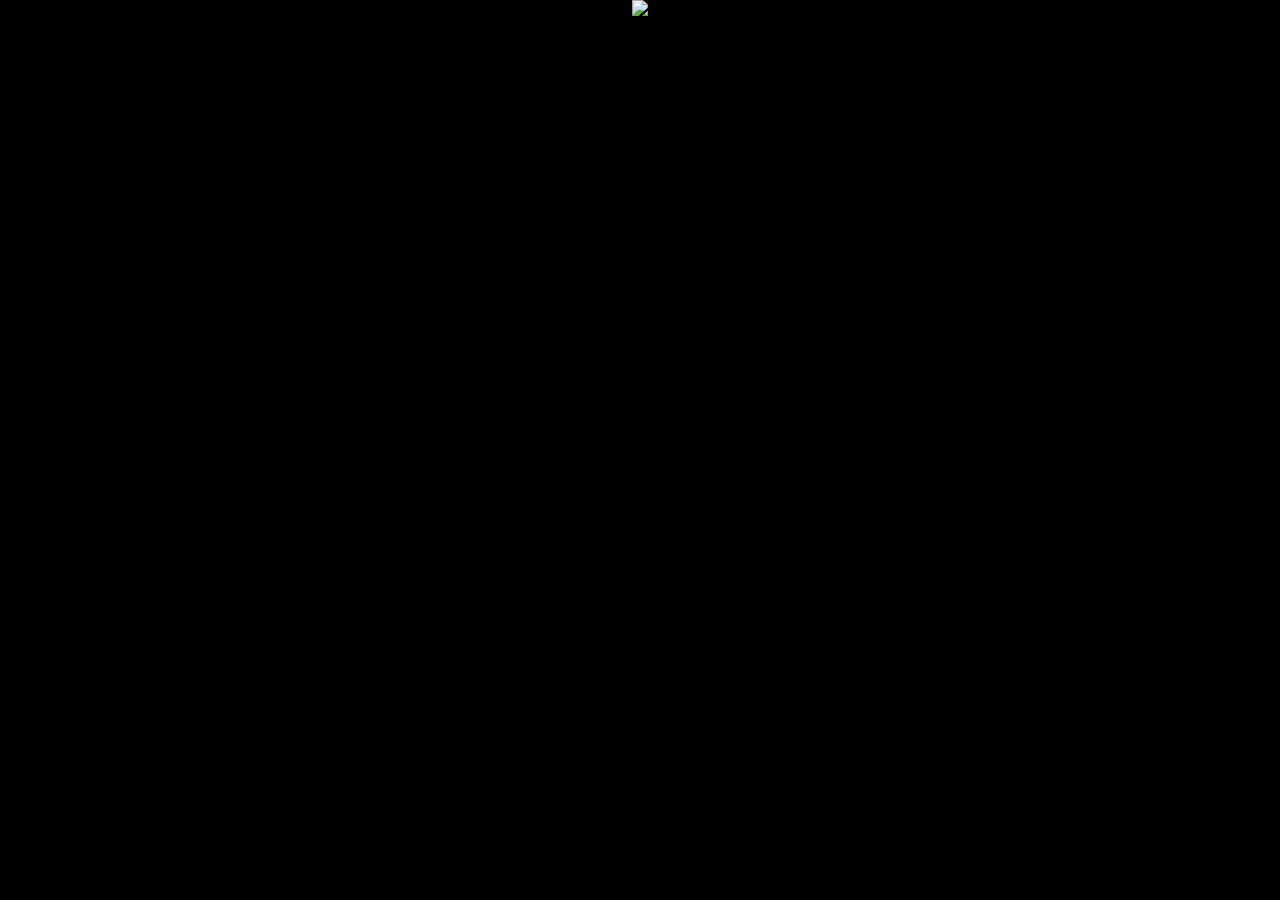
==== index.html @ b0a54231 "Update index.html" ====
<!DOCTYPE html>
<html lang="fr">

<head>
    <meta charset="UTF-8">
    <meta name="viewport" content="width=device-width, initial-scale=1.0">

    <title>Amanite</title>

    <link rel="stylesheet" href="style.css">
</head>

<body>

    <!-- FOND FLOU -->
    <div class="blur-background"
         style="background-image:url('images/HOME.PNG')">
    </div>


    
    <!-- FILTRE SOMBRE -->
    <div class="dark-overlay"></div>

    <!-- IMAGE PRINCIPALE -->
    <div class="page-container">

        <img src="images/HOME.PNG"
             class="page-image">
<!-- ZONES CLIQUABLES -->

<a href="day.html"
   class="bubble-link home-day">
</a>

<a href="night.html"
   class="bubble-link home-night">
</a>

<a href="booking.html"
   class="bubble-link home-booking">
</a>
    </div>

</body>

</html>
---- style.css ----
/* ========================= */
/* RESET */
/* ========================= */

*{
    margin:0;
    padding:0;
    box-sizing:border-box;
}

/* ========================= */
/* BODY */
/* ========================= */

body{
    min-height:100vh;

    overflow:hidden;

    display:flex;
    justify-content:center;
    align-items:center;

    background:black;
}

/* ========================= */
/* FOND FLOU */
/* ========================= */

.blur-background{
    position:fixed;

    inset:0;

    background-size:cover;
    background-position:center;

    filter:blur(30px) brightness(0.55);

    transform:scale(1.15);

    z-index:-2;
}

/* ========================= */
/* FILTRE SOMBRE */
/* ========================= */

.dark-overlay{
    position:fixed;

    inset:0;

    background:rgba(0,0,0,0.15);

    z-index:-1;
}

/* ========================= */
/* CONTENEUR */
/* ========================= */

.page-container{
    position:relative;

    height:100vh;

    display:flex;
    justify-content:center;
    align-items:center;

    isolation:isolate;
}

/* ========================= */
/* IMAGE */
/* ========================= */

.page-image{
    height:100vh;
    width:auto;

    display:block;

    object-fit:contain;

     position:relative;

    z-index:1;

     pointer-events:none;
}

/* ========================= */
/* ZONES CLIQUABLES */
/* ========================= */

.bubble-link{
    position:absolute;

    display:block;

    border-radius:50%;

   
    z-index:20;

    cursor:pointer;
}

/* ================================================= */
/* ================= HOME PAGE ===================== */
/* ================================================= */

/* DESKTOP */

.home-day{

    width:29%;
    aspect-ratio:1/1;

    left:10%;
    top:36%;
}

.home-night{

    width:32%;
    aspect-ratio:1/1;

    right:12%;
    top:36%;
}

.home-booking{

    width:32%;
    aspect-ratio:1/1;

    left:34%;
    top:55%;
}

/* ================================================= */
/* ================= DAY PAGE ====================== */
/* ================================================= */

.day-night{

    width:25%;
    aspect-ratio:1/1;

    right:27%;
    top:84%;
}

.day-booking{

    width:25%;
    aspect-ratio:1/1;

    left:75%;
    top:90%;
}

/* ================================================= */
/* ================= NIGHT PAGE ==================== */
/* ================================================= */

.night-day{

    width:25%;
    aspect-ratio:1/1;

    left:50%;
    top:82%;
}

.night-booking{

    width:25%;
    aspect-ratio:1/1;

    right:3%;
    top:88%;
}

/* ================================================= */
/* ================= MOBILE ======================== */
/* ================================================= */

@media (max-width:768px){

    .page-container{
        width:100vw;
        height:100vh;
    }

    .page-image{
        width:100vw;
        height:100vh;

        object-fit:contain;
    }

    /* HOME */

    .home-day{

        width:35%;
        aspect-ratio:1/1;

        left:10%;
        top:35%;
    }

    .home-night{

        width:35%;
        aspect-ratio:1/1;

        right:13%;
        top:35%;
    }

    .home-booking{

        width:35%;
        aspect-ratio:1/1;

        left:33%;
        top:56%;
    }

    /* DAY */

    .day-night{

        width:25%;
        aspect-ratio:1/1;

        right:28%;
        top:84%;
    }

    .day-booking{

        width:25%;
        aspect-ratio:1/1;

        left:75%;
        top:90%;
    }

    /* NIGHT */

    .night-day{

        width:25%;
        aspect-ratio:1/1;

        left:50%;
        top:82%;
    }

    .night-booking{

        width:25%;
        aspect-ratio:1/1;

        right:3%;
        top:88%;
    }

}
/* ================================================= */
/* ================= BOOKING PAGE ================== */
/* ================================================= */

/* ================= DESKTOP ======================= */

.booking-day{

    width:35%;
    aspect-ratio:1/1;

    left:10%;
    top:80%;
}

.booking-night{

    width:35%;
    aspect-ratio:1/1;

    right:10%;
    top:80%;
}

/* ================= MOBILE ======================== */

@media (max-width:768px){

    .booking-day{

        width:35%;
        height:28vw;

        left:6%;
        top:82%;

        
    }

    .booking-night{

        width:35%;
        height:28vw;

        right:10%;
        top:82%;

        
    }

}
/* ================================================= */
/* ================= PROMO GALLERY ================= */
/* ================================================= */

.promo-gallery{

    position:absolute;

    width:100%;
    height:100%;

    top:0;
    left:0;

    pointer-events:none;

    z-index:50;
}

.promo-thumb{

    position:absolute;

    width:20%;
    height:auto;

    display:block;

    border-radius:18px;

    opacity:0.72;

    cursor:pointer;

    pointer-events:auto;

    transition:0.35s ease;

    z-index:999;

    box-shadow:
    0 0 25px rgba(255,255,255,0.12);

}

/* HOVER */

.promo-thumb:hover{

    transform:scale(1.05);

    opacity:1;
}

/* ================= DAY POSITIONS ================= */

.thumb1{

    left:8%;
    top:60%;
}

.thumb2{

    left:39%;
    top:60%;
}

.thumb3{

    left:68%;
    top:60%;
}

/* ================= MOBILE ================= */

@media (max-width:768px){

    .promo-thumb{

        width:20%;
    }

    .thumb1{

        left:8%;
        top:60%;
    }

    .thumb2{

        left:39%;
        top:60%;
    }

    .thumb3{

        left:68%;
        top:60%;
    }

}
/* ================================================= */
/* ================= NIGHT GALLERY ================= */
/* ================================================= */

/* DESKTOP */

.night-thumb1,
.night-thumb2,
.night-thumb3{

    position:absolute;

    width:20% !important;

    height:auto;

    z-index:9999;
}

.night-thumb1{

    left:8%;
    top:61%;
}

.night-thumb2{

    left:39%;
    top:61%;
}

.night-thumb3{

    left:68%;
    top:61%;
}

/* ================= MOBILE ================= */

@media (max-width:768px){

    .night-thumb1,
    .night-thumb2,
    .night-thumb3{

        width:20% !important;

    }

    .night-thumb1{

        left:8%;
        top:62%;
    }

    .night-thumb2{

        left:39%;
        top:62%;
    }

    .night-thumb3{

        left:68%;
        top:62%;
    }

}
/* ================================================= */
/* ================= LIGHTBOX ====================== */
/* ================================================= */

.lightbox{

    position:fixed;

    inset:0;

    background:rgba(0,0,0,0.82);

    display:none;

    justify-content:center;
    align-items:center;

    z-index:99999;

    backdrop-filter:blur(10px);
}

.lightbox-img{

    max-width:85%;
    max-height:85%;

    border-radius:24px;

    box-shadow:
    0 0 60px rgba(255,255,255,0.12);
}/* ================= NAVIGATION LIGHTBOX ================= */

.lightbox-left,
.lightbox-right{

    position:absolute;

    top:0;

    width:35%;
    height:100%;

    z-index:100000;
}

.lightbox-left{

    left:0;
}

.lightbox-right{

    right:0;
}
/* ================================================= */
/* ================= BOOKING PAGE ================== */
/* ================================================= */

/* ================= DESKTOP ======================= */

.booking-day{

    width:35%;
    aspect-ratio:1/1;

    left:10%;
    top:80%;

    z-index:200;
}

.booking-night{

    width:35%;
    aspect-ratio:1/1;

    right:10%;
    top:80%;

    z-index:200;
}

/* ================= MOBILE ======================== */

@media (max-width:768px){

    .booking-day{

        width:35%;
        height:28vw;

        left:6%;
        top:82%;

        z-index:200;
    }

    .booking-night{

        width:35%;
        height:28vw;

        right:10%;
        top:82%;

        z-index:200;
    }

}

/* ================================================= */
/* ================= BOOKING FORM ================== */
/* ================================================= */

.booking-form{

    position:absolute;

    width:100%;
    height:100%;

    top:0;
    left:0;

    z-index:5;
}

/* INPUTS */

.booking-input,
.booking-message{

    position:absolute;

    background:transparent;

    border:none;

    outline:none;

    color:white;

    font-size:1rem;

    font-family:sans-serif;
}

/* NOM */

.booking-name{

    width:32%;

    left:26%;
    top:48.3%;
}

/* EMAIL */

.booking-email{

    width:16%;

    left:26%;
    top:52.3%;
}

/* MESSAGE */

.booking-message{

    width:42%;
    height:18%;

    max-width:55%;
    max-height:10%;

    left:26%;
    top:57%;

    resize:none;

    overflow-y:auto;

    scrollbar-width:none;
}

/* SEND ZONE */

.send-zone{

    position:absolute;

    width:25%;
    aspect-ratio:1/1;

    left:38%;
    top:70%;

    

    border-radius:50%;

    cursor:pointer;

    z-index:999;

    pointer-events:auto;
}


/* PLACEHOLDER */

.booking-input::placeholder,
.booking-message::placeholder{

    color:rgba(255,255,255,0.55);
}
/* ================================================= */
/* ================= AUDIO PLAYER ================== */
/* ================================================= */

/* ZONES PLAY */

.audio-zone{

    position:absolute;

    width:25%;
    aspect-ratio:1/1;

    border-radius:50%;

    
    z-index:500;

    cursor:pointer;
}

/* BULLE 1 */

.audio-zone-1{

    left:35%;
    top:22%;
}

/* BULLE 2 */

.audio-zone-2{

    left:35%;
    top:40%;
}

/* BARRES PROGRESSION */

.progress-bar{

    position:absolute;

    width:40%;
    height:3px;

    background:rgba(255,255,255,0.18);

    border-radius:999px;

    overflow:hidden;

    z-index:500;

    pointer-events:auto;

cursor:pointer;

}

.progress-1{

    left:30%;
    top:36%;
}

.progress-2{

    left:30%;
    top:55%;
}

/* REMPLISSAGE */

.progress-fill{

    width:0%;

    height:100%;

    background:white;

    pointer-events:none;
}

/* VOLUME */

.volume-bar{

    position:absolute;

    width:10%;

    z-index:500;

    opacity:0.45;
}

/* VOLUME 1 */

.volume-1{

    left:73%;
    top: 35.5%;
}

/* VOLUME 2 */

.volume-2{

    left:73%;
    top:54.5%;
}
/* ================================================= */
/* ================= NIGHT AUDIO =================== */
/* ================================================= */

/* BULLE 1 */

.night-audio-1{

    left:35%;
    top:22%;
}

/* BULLE 2 */

.night-audio-2{

    left:35%;
    top:40%;
}

/* BARRES PROGRESSION */

.night-progress-1{

    left:30%;
    top:36%;
}

.night-progress-2{

    left:30%;
    top:55%;
}

/* VOLUME */

.night-volume-1{

    left:73%;
    top:35.5%;
}

.night-volume-2{

    left:73%;
    top:54.5%;
}
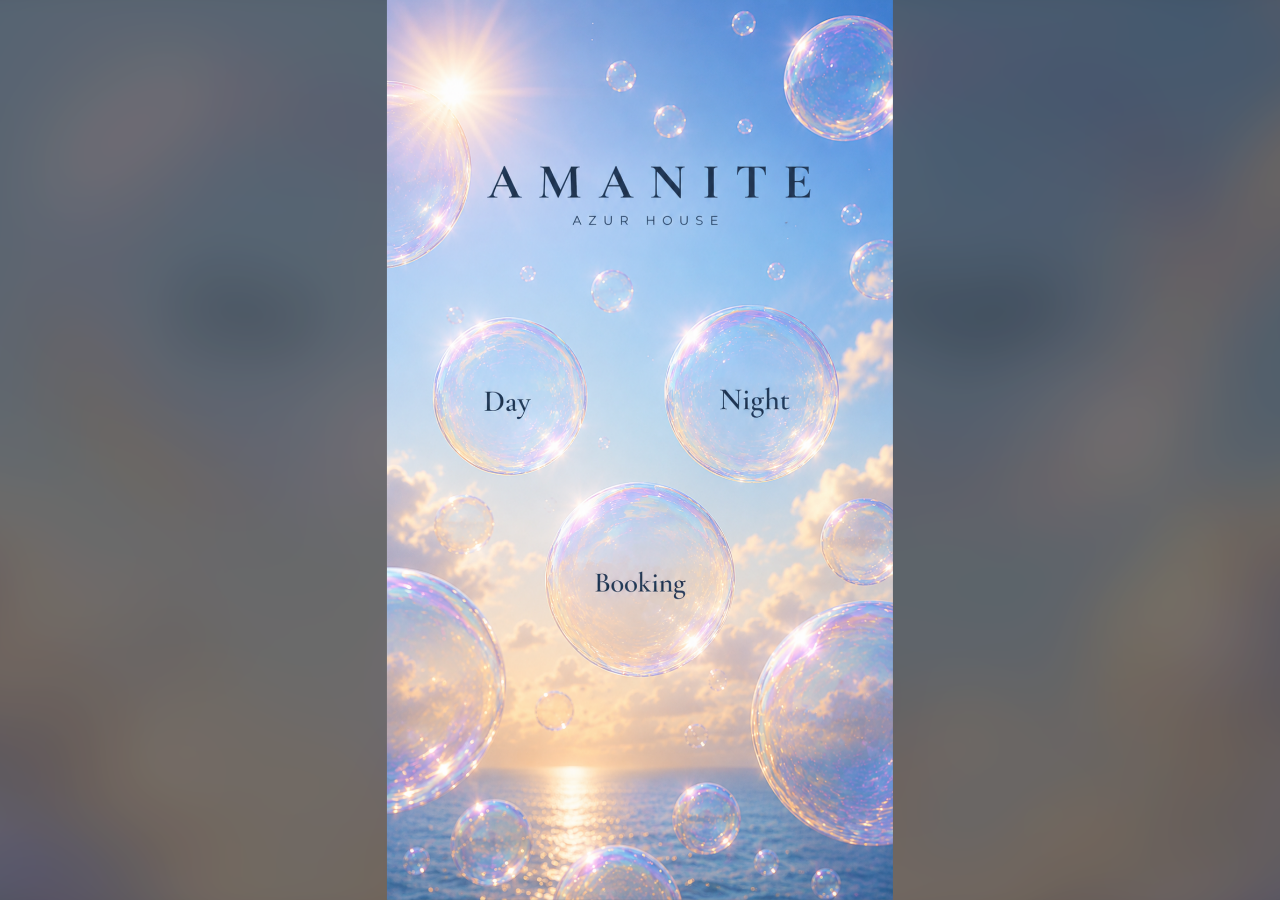
==== commit d181f213: "up" ====
--- a/index.html
+++ b/index.html
@@ -17,8 +17,6 @@
          style="background-image:url('images/HOME.PNG')">
     </div>
 
-
-    
     <!-- FILTRE SOMBRE -->
     <div class="dark-overlay"></div>
 
@@ -42,6 +40,57 @@
 </a>
     </div>
 
+    <div class="fade-transition"></div>
+    
+  <script>
+
+/* ================================================= */
+/* ================= PAGE TRANSITION =============== */
+/* ================================================= */
+
+window.addEventListener("DOMContentLoaded", () => {
+
+    const fade =
+    document.querySelector(".fade-transition");
+
+    if(!fade) return;
+
+    /* ================= FADE IN ================= */
+
+    setTimeout(() => {
+
+        fade.classList.add("hidden");
+
+    }, 50);
+
+    /* ================= FADE OUT ================= */
+
+    document.querySelectorAll("a").forEach(link => {
+
+        link.addEventListener("click", e => {
+
+            const href =
+            link.getAttribute("href");
+
+            if(!href) return;
+
+            e.preventDefault();
+
+            fade.classList.remove("hidden");
+
+            setTimeout(() => {
+
+                window.location.href = href;
+
+            }, 800);
+        });
+    });
+});
+
+</script>
+
+
+
 </body>
 
 </html>
--- a/style.css
+++ b/style.css
@@ -6,6 +6,8 @@
     margin:0;
     padding:0;
     box-sizing:border-box;
+
+    -webkit-tap-highlight-color:transparent;
 }
 
 /* ========================= */
@@ -13,6 +15,7 @@
 /* ========================= */
 
 body{
+
     min-height:100vh;
 
     overflow:hidden;
@@ -22,13 +25,18 @@
     align-items:center;
 
     background:black;
-}
+
+    -webkit-user-select:none;
+    user-select:none;
+}
+
 
 /* ========================= */
 /* FOND FLOU */
 /* ========================= */
 
 .blur-background{
+
     position:fixed;
 
     inset:0;
@@ -48,6 +56,7 @@
 /* ========================= */
 
 .dark-overlay{
+
     position:fixed;
 
     inset:0;
@@ -62,6 +71,7 @@
 /* ========================= */
 
 .page-container{
+
     position:relative;
 
     height:100vh;
@@ -78,6 +88,7 @@
 /* ========================= */
 
 .page-image{
+
     height:100vh;
     width:auto;
 
@@ -85,11 +96,40 @@
 
     object-fit:contain;
 
-     position:relative;
-
     z-index:1;
 
-     pointer-events:none;
+    pointer-events:none;
+}
+
+/* ========================= */
+/* MOBILE */
+/* ========================= */
+
+@media (max-width:768px){
+
+    .page-container{
+
+        position:relative;
+
+        height:100vh;
+
+        display:flex;
+        justify-content:center;
+        align-items:center;
+
+        overflow:hidden;
+    }
+
+    .page-image{
+
+        height:100vh;
+        width:auto;
+
+        object-fit:contain;
+
+        display:block;
+    }
+
 }
 
 /* ========================= */
@@ -97,13 +137,13 @@
 /* ========================= */
 
 .bubble-link{
+
     position:absolute;
 
     display:block;
 
     border-radius:50%;
 
-   
     z-index:20;
 
     cursor:pointer;
@@ -113,218 +153,108 @@
 /* ================= HOME PAGE ===================== */
 /* ================================================= */
 
-/* DESKTOP */
-
 .home-day{
 
+    width:31%;
+    aspect-ratio:1/1;
+
+    left:8.5%;
+    top:35%;
+}
+
+.home-night{
+
+    width:35%;
+    aspect-ratio:1/1;
+
+    right:10.5%;
+    top:34%;
+}
+
+.home-booking{
+
+    width:38%;
+    aspect-ratio:1/1;
+
+    left:32%;
+    top:53.5%;
+}
+
+
+
+/* ================================================= */
+/* ================= DAY PAGE ====================== */
+/* ================================================= */
+
+.day-night{
+
+    width:26%;
+    aspect-ratio:1/1;
+
+    right:24.5%;
+    top:84.5%;
+}
+
+.day-booking{
+
+    width:23%;
+    aspect-ratio:1/1;
+
+    left:73.5%;
+    top:89.5%;
+}
+
+/* ================================================= */
+/* ================= NIGHT PAGE ==================== */
+/* ================================================= */
+
+.night-day{
+
+    width:23%;
+    aspect-ratio:1/1;
+
+    left:53%;
+    top:82.5%;
+}
+
+.night-booking{
+
+    width:23%;
+    aspect-ratio:1/1;
+
+    right:4%;
+    top:89%;
+}
+
+
+
+
+/* ================================================= */
+/* ================= BOOKING PAGE ================== */
+/* ================================================= */
+
+.booking-day{
+
     width:29%;
     aspect-ratio:1/1;
 
-    left:10%;
-    top:36%;
-}
-
-.home-night{
-
-    width:32%;
-    aspect-ratio:1/1;
-
-    right:12%;
-    top:36%;
-}
-
-.home-booking{
-
-    width:32%;
-    aspect-ratio:1/1;
-
-    left:34%;
-    top:55%;
-}
-
-/* ================================================= */
-/* ================= DAY PAGE ====================== */
-/* ================================================= */
-
-.day-night{
-
-    width:25%;
-    aspect-ratio:1/1;
-
-    right:27%;
-    top:84%;
-}
-
-.day-booking{
-
-    width:25%;
-    aspect-ratio:1/1;
-
-    left:75%;
-    top:90%;
-}
-
-/* ================================================= */
-/* ================= NIGHT PAGE ==================== */
-/* ================================================= */
-
-.night-day{
-
-    width:25%;
-    aspect-ratio:1/1;
-
-    left:50%;
-    top:82%;
-}
-
-.night-booking{
-
-    width:25%;
-    aspect-ratio:1/1;
-
-    right:3%;
-    top:88%;
-}
-
-/* ================================================= */
-/* ================= MOBILE ======================== */
-/* ================================================= */
-
-@media (max-width:768px){
-
-    .page-container{
-        width:100vw;
-        height:100vh;
-    }
-
-    .page-image{
-        width:100vw;
-        height:100vh;
-
-        object-fit:contain;
-    }
-
-    /* HOME */
-
-    .home-day{
-
-        width:35%;
-        aspect-ratio:1/1;
-
-        left:10%;
-        top:35%;
-    }
-
-    .home-night{
-
-        width:35%;
-        aspect-ratio:1/1;
-
-        right:13%;
-        top:35%;
-    }
-
-    .home-booking{
-
-        width:35%;
-        aspect-ratio:1/1;
-
-        left:33%;
-        top:56%;
-    }
-
-    /* DAY */
-
-    .day-night{
-
-        width:25%;
-        aspect-ratio:1/1;
-
-        right:28%;
-        top:84%;
-    }
-
-    .day-booking{
-
-        width:25%;
-        aspect-ratio:1/1;
-
-        left:75%;
-        top:90%;
-    }
-
-    /* NIGHT */
-
-    .night-day{
-
-        width:25%;
-        aspect-ratio:1/1;
-
-        left:50%;
-        top:82%;
-    }
-
-    .night-booking{
-
-        width:25%;
-        aspect-ratio:1/1;
-
-        right:3%;
-        top:88%;
-    }
-
-}
-/* ================================================= */
-/* ================= BOOKING PAGE ================== */
-/* ================================================= */
-
-/* ================= DESKTOP ======================= */
-
-.booking-day{
-
-    width:35%;
-    aspect-ratio:1/1;
-
-    left:10%;
-    top:80%;
+    left:13.5%;
+    top:79%;
+
+    z-index:200;
 }
 
 .booking-night{
 
-    width:35%;
-    aspect-ratio:1/1;
-
-    right:10%;
-    top:80%;
-}
-
-/* ================= MOBILE ======================== */
-
-@media (max-width:768px){
-
-    .booking-day{
-
-        width:35%;
-        height:28vw;
-
-        left:6%;
-        top:82%;
-
-        
-    }
-
-    .booking-night{
-
-        width:35%;
-        height:28vw;
-
-        right:10%;
-        top:82%;
-
-        
-    }
-
-}
+    width:29%;
+    aspect-ratio:1/1;
+
+    right:18%;
+    top:79%;
+
+    z-index:200;
+}
+
 /* ================================================= */
 /* ================= PROMO GALLERY ================= */
 /* ================================================= */
@@ -367,7 +297,6 @@
 
     box-shadow:
     0 0 25px rgba(255,255,255,0.12);
-
 }
 
 /* HOVER */
@@ -399,39 +328,9 @@
     top:60%;
 }
 
-/* ================= MOBILE ================= */
-
-@media (max-width:768px){
-
-    .promo-thumb{
-
-        width:20%;
-    }
-
-    .thumb1{
-
-        left:8%;
-        top:60%;
-    }
-
-    .thumb2{
-
-        left:39%;
-        top:60%;
-    }
-
-    .thumb3{
-
-        left:68%;
-        top:60%;
-    }
-
-}
 /* ================================================= */
 /* ================= NIGHT GALLERY ================= */
 /* ================================================= */
-
-/* DESKTOP */
 
 .night-thumb1,
 .night-thumb2,
@@ -464,37 +363,6 @@
     top:61%;
 }
 
-/* ================= MOBILE ================= */
-
-@media (max-width:768px){
-
-    .night-thumb1,
-    .night-thumb2,
-    .night-thumb3{
-
-        width:20% !important;
-
-    }
-
-    .night-thumb1{
-
-        left:8%;
-        top:62%;
-    }
-
-    .night-thumb2{
-
-        left:39%;
-        top:62%;
-    }
-
-    .night-thumb3{
-
-        left:68%;
-        top:62%;
-    }
-
-}
 /* ================================================= */
 /* ================= LIGHTBOX ====================== */
 /* ================================================= */
@@ -526,7 +394,9 @@
 
     box-shadow:
     0 0 60px rgba(255,255,255,0.12);
-}/* ================= NAVIGATION LIGHTBOX ================= */
+}
+
+/* ================= NAVIGATION LIGHTBOX ================= */
 
 .lightbox-left,
 .lightbox-right{
@@ -550,61 +420,6 @@
 
     right:0;
 }
-/* ================================================= */
-/* ================= BOOKING PAGE ================== */
-/* ================================================= */
-
-/* ================= DESKTOP ======================= */
-
-.booking-day{
-
-    width:35%;
-    aspect-ratio:1/1;
-
-    left:10%;
-    top:80%;
-
-    z-index:200;
-}
-
-.booking-night{
-
-    width:35%;
-    aspect-ratio:1/1;
-
-    right:10%;
-    top:80%;
-
-    z-index:200;
-}
-
-/* ================= MOBILE ======================== */
-
-@media (max-width:768px){
-
-    .booking-day{
-
-        width:35%;
-        height:28vw;
-
-        left:6%;
-        top:82%;
-
-        z-index:200;
-    }
-
-    .booking-night{
-
-        width:35%;
-        height:28vw;
-
-        right:10%;
-        top:82%;
-
-        z-index:200;
-    }
-
-}
 
 /* ================================================= */
 /* ================= BOOKING FORM ================== */
@@ -695,8 +510,6 @@
     left:38%;
     top:70%;
 
-    
-
     border-radius:50%;
 
     cursor:pointer;
@@ -705,7 +518,6 @@
 
     pointer-events:auto;
 }
-
 
 /* PLACEHOLDER */
 
@@ -714,12 +526,11 @@
 
     color:rgba(255,255,255,0.55);
 }
+
 /* ================================================= */
 /* ================= AUDIO PLAYER ================== */
 /* ================================================= */
 
-/* ZONES PLAY */
-
 .audio-zone{
 
     position:absolute;
@@ -729,29 +540,40 @@
 
     border-radius:50%;
 
-    
     z-index:500;
 
     cursor:pointer;
 }
 
-/* BULLE 1 */
+/* ================= DAY AUDIO ===================== */
 
 .audio-zone-1{
 
-    left:35%;
+    left:36%;
+    top:21.5%;
+}
+
+.audio-zone-2{
+
+    left:36%;
+    top:39.5%;
+}
+
+/* ================= NIGHT AUDIO =================== */
+
+.night-audio-1{
+
+    left:36%;
     top:22%;
 }
 
-/* BULLE 2 */
-
-.audio-zone-2{
-
-    left:35%;
-    top:40%;
-}
-
-/* BARRES PROGRESSION */
+.night-audio-2{
+
+    left:37.5%;
+    top:41.2%;
+}
+
+/* ================= BARRES ======================== */
 
 .progress-bar{
 
@@ -770,9 +592,10 @@
 
     pointer-events:auto;
 
-cursor:pointer;
-
-}
+    cursor:pointer;
+}
+
+/* DAY */
 
 .progress-1{
 
@@ -786,68 +609,7 @@
     top:55%;
 }
 
-/* REMPLISSAGE */
-
-.progress-fill{
-
-    width:0%;
-
-    height:100%;
-
-    background:white;
-
-    pointer-events:none;
-}
-
-/* VOLUME */
-
-.volume-bar{
-
-    position:absolute;
-
-    width:10%;
-
-    z-index:500;
-
-    opacity:0.45;
-}
-
-/* VOLUME 1 */
-
-.volume-1{
-
-    left:73%;
-    top: 35.5%;
-}
-
-/* VOLUME 2 */
-
-.volume-2{
-
-    left:73%;
-    top:54.5%;
-}
-/* ================================================= */
-/* ================= NIGHT AUDIO =================== */
-/* ================================================= */
-
-/* BULLE 1 */
-
-.night-audio-1{
-
-    left:35%;
-    top:22%;
-}
-
-/* BULLE 2 */
-
-.night-audio-2{
-
-    left:35%;
-    top:40%;
-}
-
-/* BARRES PROGRESSION */
+/* NIGHT */
 
 .night-progress-1{
 
@@ -861,16 +623,176 @@
     top:55%;
 }
 
-/* VOLUME */
-
-.night-volume-1{
-
-    left:73%;
-    top:35.5%;
-}
-
-.night-volume-2{
-
-    left:73%;
-    top:54.5%;
-}
+/* ================= REMPLISSAGE =================== */
+
+.progress-fill{
+
+    width:0%;
+
+    height:100%;
+
+    background:white;
+
+    pointer-events:none;
+}
+
+/* ================= TAP EFFECT ================= */
+
+.bubble-link,
+.audio-zone,
+.send-zone{
+
+    transition:
+    transform 0.12s ease,
+    opacity 0.12s ease,
+    box-shadow 0.18s ease,
+    filter 0.18s ease;
+}
+
+/* APPUI */
+
+.bubble-link:active,
+.audio-zone:active,
+.send-zone:active{
+
+    transform:scale(0.94);
+
+    opacity:0.92;
+
+    box-shadow:
+    0 0 22px rgba(255,255,255,0.38),
+    0 0 42px rgba(255,255,255,0.22);
+
+    filter:brightness(1.18);
+}
+/* ================= PLAYER ACTIVE ================= */
+
+.demo-bubble.playing{
+
+    animation:innerPulse 1.8s ease-in-out infinite;
+
+    border-radius:50%;
+}
+
+/* ================= INNER GLOW ================= */
+
+@keyframes innerPulse{
+
+    0%{
+
+        background:
+        rgba(255,255,255,0.04);
+
+        box-shadow:
+        inset 0 0 12px rgba(255,255,255,0.14),
+        inset 0 0 24px rgba(255,255,255,0.08);
+
+        opacity:0.94;
+    }
+
+    50%{
+
+        background:
+        rgba(255,255,255,0.12);
+
+        box-shadow:
+        inset 0 0 24px rgba(255,255,255,0.34),
+        inset 0 0 42px rgba(255,255,255,0.18);
+
+        opacity:1;
+    }
+
+    100%{
+
+        background:
+        rgba(255,255,255,0.04);
+
+        box-shadow:
+        inset 0 0 12px rgba(255,255,255,0.14),
+        inset 0 0 24px rgba(255,255,255,0.08);
+
+        opacity:0.94;
+    }
+}
+.play-icon{
+    display:none;
+}
+/* ================= GALLERY ARROWS ================= */
+
+.gallery-arrow{
+
+    position:absolute;
+
+    top:50%;
+
+    transform:translateY(-50%);
+
+    color:white;
+
+    font-size:4rem;
+
+    font-weight:200;
+
+    opacity:0.22;
+
+    pointer-events:none;
+
+    z-index:100001;
+
+    user-select:none;
+
+    transition:0.25s ease;
+}
+
+/* GAUCHE */
+
+.arrow-left{
+
+    left:4%;
+}
+
+/* DROITE */
+
+.arrow-right{
+
+    right:4%;
+}
+
+/* MOBILE */
+
+@media (max-width:768px){
+
+    .gallery-arrow{
+
+        font-size:3rem;
+
+        opacity:0.18;
+    }
+}
+/* ================================================= */
+/* ================= PAGE TRANSITION =============== */
+/* ================================================= */
+
+.fade-transition{
+
+    position:fixed;
+
+    inset:0;
+
+    background:black;
+
+    z-index:999999;
+
+    pointer-events:none;
+
+    opacity:1;
+
+    transition:opacity 0.8s ease;
+}
+
+/* PAGE VISIBLE */
+
+.fade-transition.hidden{
+
+    opacity:0;
+}
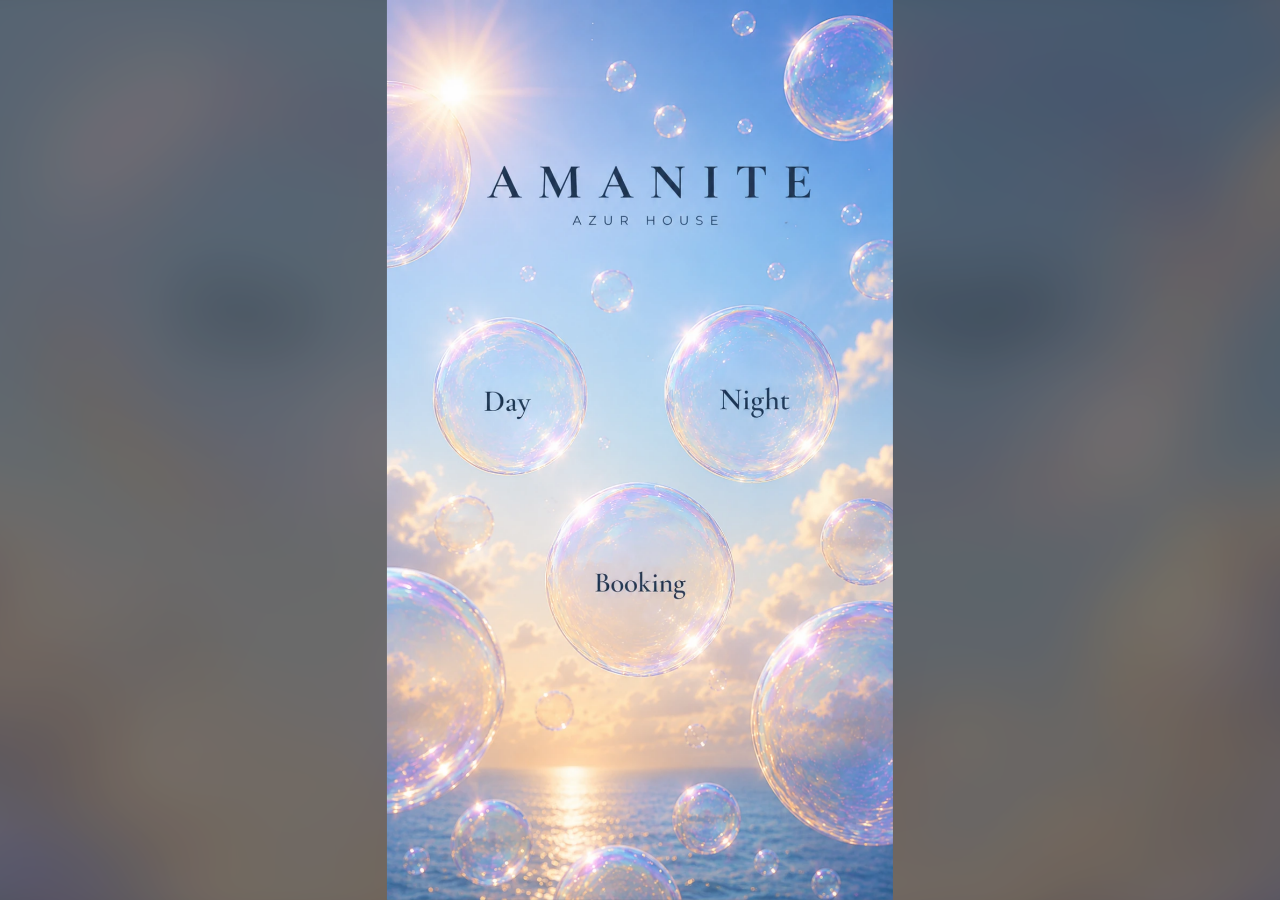
==== commit 7c7e18a6: "up" ====
--- a/index.html
+++ b/index.html
@@ -2,97 +2,99 @@
 <html lang="fr">
 
 <head>
+
+    <!-- PRELOAD PRIORITAIRE TRANSITION -->
+
+    <link rel="preload"
+          as="image"
+          href="images/transition.webp"
+          fetchpriority="high">
+
+    <!-- PRELOAD PAGE ACTUELLE -->
+
+    <link rel="preload"
+          as="image"
+          href="images/HOME.webp">
+
+    <!-- PRELOAD PAGES SUIVANTES -->
+
+    <link rel="preload"
+          as="image"
+          href="images/DAY.webp">
+
+    <link rel="preload"
+          as="image"
+          href="images/NIGHT.webp">
+
+    <link rel="preload"
+          as="image"
+          href="images/BOOKING.webp">
+
     <meta charset="UTF-8">
-    <meta name="viewport" content="width=device-width, initial-scale=1.0">
+
+    <meta name="viewport"
+          content="width=device-width, initial-scale=1.0">
 
     <title>Amanite</title>
 
-    <link rel="stylesheet" href="style.css">
+    <link rel="icon"
+          type="image/png"
+          href="images/favicon-amanite.png">
+
+    <link rel="stylesheet"
+          href="style.css">
+
+          <!-- PREFETCH PAGES -->
+
+<link rel="prefetch" href="day.html">
+<link rel="prefetch" href="night.html">
+<link rel="prefetch" href="booking.html">
+
+
 </head>
 
 <body>
 
     <!-- FOND FLOU -->
+
     <div class="blur-background"
-         style="background-image:url('images/HOME.PNG')">
+         style="background-image:url('images/HOME.webp')">
     </div>
 
     <!-- FILTRE SOMBRE -->
+
     <div class="dark-overlay"></div>
 
     <!-- IMAGE PRINCIPALE -->
+
     <div class="page-container">
 
-        <img src="images/HOME.PNG"
+        <img src="images/HOME.webp"
              class="page-image">
-<!-- ZONES CLIQUABLES -->
 
-<a href="day.html"
-   class="bubble-link home-day">
-</a>
+        <!-- ZONES CLIQUABLES -->
 
-<a href="night.html"
-   class="bubble-link home-night">
-</a>
+        <a href="day.html"
+           class="bubble-link home-day">
+        </a>
 
-<a href="booking.html"
-   class="bubble-link home-booking">
-</a>
+        <a href="night.html"
+           class="bubble-link home-night">
+        </a>
+
+        <a href="booking.html"
+           class="bubble-link home-booking">
+        </a>
+
     </div>
 
+    <!-- TRANSITION -->
+
     <div class="fade-transition"></div>
-    
-  <script>
 
-/* ================================================= */
-/* ================= PAGE TRANSITION =============== */
-/* ================================================= */
-
-window.addEventListener("DOMContentLoaded", () => {
-
-    const fade =
-    document.querySelector(".fade-transition");
-
-    if(!fade) return;
-
-    /* ================= FADE IN ================= */
-
-    setTimeout(() => {
-
-        fade.classList.add("hidden");
-
-    }, 50);
-
-    /* ================= FADE OUT ================= */
-
-    document.querySelectorAll("a").forEach(link => {
-
-        link.addEventListener("click", e => {
-
-            const href =
-            link.getAttribute("href");
-
-            if(!href) return;
-
-            e.preventDefault();
-
-            fade.classList.remove("hidden");
-
-            setTimeout(() => {
-
-                window.location.href = href;
-
-            }, 800);
-        });
-    });
-});
-
-</script>
-
-
+<script src="transitions.js"></script>
 
 </body>
 
 </html>
 
-
--- a/style.css
+++ b/style.css
@@ -16,9 +16,11 @@
 
 body{
 
-    min-height:100vh;
+    min-height:100dvh;
 
     overflow:hidden;
+     overflow-y:auto;
+
 
     display:flex;
     justify-content:center;
@@ -75,6 +77,7 @@
     position:relative;
 
     height:100vh;
+    height:100dvh;
 
     display:flex;
     justify-content:center;
@@ -90,6 +93,7 @@
 .page-image{
 
     height:100vh;
+    height:100dvh;
     width:auto;
 
     display:block;
@@ -99,6 +103,567 @@
     z-index:1;
 
     pointer-events:none;
+}
+
+/* ================= AMBIANCE ONIRIQUE ============ */
+
+.ambient-atmosphere{
+
+    position:absolute;
+    inset:0;
+
+    overflow:hidden;
+
+    pointer-events:none;
+    z-index:2;
+}
+
+/* Deux voiles lumineux très lents, inspirés des reflets nacrés. */
+.ambient-atmosphere::before,
+.ambient-atmosphere::after{
+
+    content:"";
+
+    position:absolute;
+
+    width:52%;
+    height:145%;
+
+    top:-24%;
+
+    background:linear-gradient(
+        90deg,
+        transparent 12%,
+        rgba(178,218,255,0.06) 34%,
+        rgba(255,221,245,0.32) 50%,
+        rgba(233,210,255,0.12) 66%,
+        transparent 88%
+    );
+
+    filter:blur(8px);
+    opacity:0.84;
+
+    will-change:transform;
+}
+
+.ambient-atmosphere::before{
+
+    left:-28%;
+
+    transform:rotate(-17deg) translate3d(0, 0, 0);
+
+    animation:amaniteLightDrift 32s ease-in-out infinite alternate;
+}
+
+.ambient-atmosphere::after{
+
+    right:-31%;
+
+    opacity:0.64;
+
+    transform:rotate(18deg) translate3d(0, 0, 0);
+
+    animation:amaniteLightDriftReverse 41s ease-in-out infinite alternate;
+}
+
+@keyframes amaniteLightDrift{
+
+    from{ transform:rotate(-17deg) translate3d(-5%, -1%, 0); }
+    to{ transform:rotate(-17deg) translate3d(18%, 4%, 0); }
+}
+
+@keyframes amaniteLightDriftReverse{
+
+    from{ transform:rotate(18deg) translate3d(6%, 3%, 0); }
+    to{ transform:rotate(18deg) translate3d(-18%, -3%, 0); }
+}
+
+/* NIGHT + BOOKING : les rayons s'ouvrent depuis le soleil bas central. */
+.page-day .ambient-atmosphere::before,
+.page-day .ambient-atmosphere::after{
+
+    display:none;
+}
+
+.page-night .ambient-atmosphere::before,
+.page-booking .ambient-atmosphere::before{
+
+    width:42%;
+    height:165%;
+
+    left:24%;
+    top:auto;
+    bottom:-67%;
+
+    transform-origin:50% 100%;
+
+    background:linear-gradient(
+        90deg,
+        transparent 10%,
+        rgba(122,191,255,0.15) 33%,
+        rgba(122,255,212,0.38) 50%,
+        rgba(198,140,255,0.18) 67%,
+        transparent 90%
+    );
+
+    animation:amaniteHorizonRayLeft 31s ease-in-out infinite alternate;
+}
+
+.page-night .ambient-atmosphere::after,
+.page-booking .ambient-atmosphere::after{
+
+    width:42%;
+    height:165%;
+
+    left:auto;
+    right:24%;
+    top:auto;
+    bottom:-67%;
+
+    transform-origin:50% 100%;
+
+    background:linear-gradient(
+        90deg,
+        transparent 10%,
+        rgba(122,191,255,0.15) 33%,
+        rgba(255,122,195,0.38) 50%,
+        rgba(198,140,255,0.20) 67%,
+        transparent 90%
+    );
+
+    opacity:0.76;
+
+    animation:amaniteHorizonRayRight 37s ease-in-out infinite alternate;
+}
+
+/* NIGHT : éventail renforcé de six rayons depuis le soleil sur la mer. */
+.page-night .ambient-atmosphere::before{
+
+    opacity:0.96;
+
+    background:linear-gradient(
+        90deg,
+        transparent 10%,
+        rgba(122,191,255,0.22) 33%,
+        rgba(122,255,212,0.52) 50%,
+        rgba(198,140,255,0.28) 67%,
+        transparent 90%
+    );
+}
+
+.page-night .ambient-atmosphere::after{
+
+    opacity:0.9;
+
+    background:linear-gradient(
+        90deg,
+        transparent 10%,
+        rgba(122,191,255,0.22) 33%,
+        rgba(255,122,195,0.52) 50%,
+        rgba(198,140,255,0.28) 67%,
+        transparent 90%
+    );
+}
+
+.page-night .ambient-atmosphere .night-horizon-ray{
+
+    position:absolute;
+
+    width:28%;
+    height:164%;
+
+    top:auto;
+    bottom:-67%;
+    left:36%;
+
+    border-radius:0;
+
+    background:linear-gradient(
+        90deg,
+        transparent 10%,
+        rgba(122,191,255,0.14) 32%,
+        rgba(198,140,255,0.42) 50%,
+        rgba(255,122,195,0.20) 69%,
+        transparent 90%
+    );
+
+    box-shadow:none;
+
+    filter:blur(7px);
+
+    transform-origin:50% 100%;
+
+    will-change:transform, opacity;
+
+    transition:
+    width 0.9s ease,
+    left 0.9s ease,
+    filter 0.9s ease;
+}
+
+.page-night .ambient-atmosphere .ray-three{
+
+    animation:amaniteNightRayThree 27s ease-in-out infinite alternate;
+}
+
+.page-night .ambient-atmosphere .ray-four{
+
+    width:24%;
+    left:38%;
+
+    background:linear-gradient(
+        90deg,
+        transparent 10%,
+        rgba(198,140,255,0.12) 32%,
+        rgba(122,191,255,0.42) 50%,
+        rgba(122,255,212,0.20) 69%,
+        transparent 90%
+    );
+
+    animation:amaniteNightRayFour 33s ease-in-out infinite alternate;
+}
+
+.page-night .ambient-atmosphere .ray-five{
+
+    width:24%;
+    left:38%;
+
+    background:linear-gradient(
+        90deg,
+        transparent 10%,
+        rgba(122,191,255,0.12) 32%,
+        rgba(255,122,195,0.44) 50%,
+        rgba(198,140,255,0.22) 69%,
+        transparent 90%
+    );
+
+    animation:amaniteNightRayFive 30s ease-in-out infinite alternate;
+}
+
+.page-night .ambient-atmosphere .ray-six{
+
+    animation:amaniteNightRaySix 38s ease-in-out infinite alternate;
+}
+
+/* NIGHT : la lumière répond légèrement à la lecture musicale. */
+.page-night .ambient-atmosphere.music-active::before{
+
+    width:48%;
+    left:21%;
+
+    opacity:1;
+    filter:blur(8px) brightness(1.16);
+}
+
+.page-night .ambient-atmosphere.music-active::after{
+
+    width:48%;
+    right:21%;
+
+    opacity:0.96;
+    filter:blur(8px) brightness(1.16);
+}
+
+.page-night .ambient-atmosphere.music-active .ray-three{
+
+    width:34%;
+    left:33%;
+}
+
+.page-night .ambient-atmosphere.music-active .ray-four{
+
+    width:30%;
+    left:35%;
+}
+
+.page-night .ambient-atmosphere.music-active .ray-five{
+
+    width:30%;
+    left:35%;
+}
+
+.page-night .ambient-atmosphere.music-active .ray-six{
+
+    width:34%;
+    left:33%;
+}
+
+.page-night .ambient-atmosphere.music-active .night-horizon-ray{
+
+    filter:blur(7px) brightness(1.16);
+}
+
+@keyframes amaniteNightRayThree{
+
+    0%, 100%{ opacity:0.38; transform:rotate(-46deg) scaleX(0.82); }
+    50%{ opacity:0.82; transform:rotate(-39deg) scaleX(1.08); }
+}
+
+@keyframes amaniteNightRayFour{
+
+    0%, 100%{ opacity:0.42; transform:rotate(-13deg) scaleX(0.86); }
+    50%{ opacity:0.88; transform:rotate(-7deg) scaleX(1.1); }
+}
+
+@keyframes amaniteNightRayFive{
+
+    0%, 100%{ opacity:0.42; transform:rotate(13deg) scaleX(0.86); }
+    50%{ opacity:0.88; transform:rotate(7deg) scaleX(1.1); }
+}
+
+@keyframes amaniteNightRaySix{
+
+    0%, 100%{ opacity:0.38; transform:rotate(46deg) scaleX(0.82); }
+    50%{ opacity:0.82; transform:rotate(39deg) scaleX(1.08); }
+}
+
+@keyframes amaniteHorizonRayLeft{
+
+    from{ transform:rotate(-24deg) translate3d(-3%, 2%, 0); }
+    to{ transform:rotate(-17deg) translate3d(10%, -3%, 0); }
+}
+
+@keyframes amaniteHorizonRayRight{
+
+    from{ transform:rotate(24deg) translate3d(3%, 2%, 0); }
+    to{ transform:rotate(17deg) translate3d(-10%, -3%, 0); }
+}
+
+/* Particules rares : elles restent calmes et ne suivent pas le pointeur. */
+.ambient-atmosphere span{
+
+    position:absolute;
+
+    width:4px;
+    height:4px;
+
+    border-radius:50%;
+
+    background:rgba(255,244,215,1);
+    box-shadow:
+    0 0 9px rgba(255,228,178,0.96),
+    0 0 19px rgba(201,144,255,0.56);
+
+    opacity:0;
+
+    will-change:transform, opacity;
+    animation:amaniteParticleFloat 15s ease-in-out infinite;
+}
+
+.ambient-atmosphere span:nth-child(1){ left:12%; top:19%; animation-delay:-3s; }
+.ambient-atmosphere span:nth-child(2){ left:72%; top:13%; animation-delay:-9s; }
+.ambient-atmosphere span:nth-child(3){ left:84%; top:38%; animation-delay:-14s; }
+.ambient-atmosphere span:nth-child(4){ left:20%; top:47%; animation-delay:-6s; }
+.ambient-atmosphere span:nth-child(5){ left:64%; top:57%; animation-delay:-12s; }
+.ambient-atmosphere span:nth-child(6){ left:38%; top:72%; animation-delay:-16s; }
+.ambient-atmosphere span:nth-child(7){ left:78%; top:82%; animation-delay:-5s; }
+.ambient-atmosphere span:nth-child(8){ left:10%; top:88%; animation-delay:-10s; }
+.ambient-atmosphere span:nth-child(9){ left:48%; top:9%; animation-delay:-7s; }
+.ambient-atmosphere span:nth-child(10){ left:34%; top:29%; animation-delay:-13s; }
+.ambient-atmosphere span:nth-child(11){ left:56%; top:42%; animation-delay:-2s; }
+.ambient-atmosphere span:nth-child(12){ left:91%; top:61%; animation-delay:-11s; }
+.ambient-atmosphere span:nth-child(13){ left:28%; top:65%; animation-delay:-4s; }
+.ambient-atmosphere span:nth-child(14){ left:48%; top:91%; animation-delay:-15s; }
+.ambient-atmosphere span:nth-child(15){ left:6%; top:7%; animation-delay:-8s; }
+.ambient-atmosphere span:nth-child(16){ left:28%; top:11%; animation-delay:-1s; }
+.ambient-atmosphere span:nth-child(17){ left:58%; top:18%; animation-delay:-12s; }
+.ambient-atmosphere span:nth-child(18){ left:92%; top:21%; animation-delay:-5s; }
+.ambient-atmosphere span:nth-child(19){ left:10%; top:33%; animation-delay:-14s; }
+.ambient-atmosphere span:nth-child(20){ left:44%; top:34%; animation-delay:-3s; }
+.ambient-atmosphere span:nth-child(21){ left:70%; top:32%; animation-delay:-10s; }
+.ambient-atmosphere span:nth-child(22){ left:91%; top:48%; animation-delay:-6s; }
+.ambient-atmosphere span:nth-child(23){ left:6%; top:56%; animation-delay:-13s; }
+.ambient-atmosphere span:nth-child(24){ left:43%; top:54%; animation-delay:-2s; }
+.ambient-atmosphere span:nth-child(25){ left:75%; top:67%; animation-delay:-9s; }
+.ambient-atmosphere span:nth-child(26){ left:17%; top:75%; animation-delay:-4s; }
+.ambient-atmosphere span:nth-child(27){ left:58%; top:78%; animation-delay:-11s; }
+.ambient-atmosphere span:nth-child(28){ left:92%; top:88%; animation-delay:-7s; }
+.ambient-atmosphere span:nth-child(29){ left:16%; top:16%; animation-delay:-9s; }
+.ambient-atmosphere span:nth-child(30){ left:42%; top:22%; animation-delay:-2s; }
+.ambient-atmosphere span:nth-child(31){ left:80%; top:27%; animation-delay:-12s; }
+.ambient-atmosphere span:nth-child(32){ left:30%; top:39%; animation-delay:-5s; }
+.ambient-atmosphere span:nth-child(33){ left:62%; top:46%; animation-delay:-14s; }
+.ambient-atmosphere span:nth-child(34){ left:88%; top:57%; animation-delay:-7s; }
+.ambient-atmosphere span:nth-child(35){ left:13%; top:68%; animation-delay:-11s; }
+.ambient-atmosphere span:nth-child(36){ left:50%; top:71%; animation-delay:-3s; }
+.ambient-atmosphere span:nth-child(37){ left:76%; top:83%; animation-delay:-13s; }
+.ambient-atmosphere span:nth-child(38){ left:34%; top:92%; animation-delay:-6s; }
+
+/* DAY : poussière chaude, or solaire. */
+.page-day .ambient-atmosphere span{
+
+    background:rgba(255,214,126,0.98);
+    box-shadow:
+    0 0 9px rgba(255,214,126,0.96),
+    0 0 19px rgba(255,173,86,0.48);
+}
+
+/* DAY : poussière solaire supplémentaire, visible uniquement en lecture. */
+.page-day .ambient-atmosphere .day-music-particle{
+
+    width:5px;
+    height:5px;
+
+    background:rgba(255,229,166,1);
+    box-shadow:
+    0 0 10px rgba(255,229,166,0.9),
+    0 0 22px rgba(255,160,95,0.48);
+
+    opacity:0;
+    transform:translate3d(0, 8px, 0) scale(0.6);
+
+    animation-name:none;
+    animation-delay:0s;
+
+    transition:opacity 0.6s ease;
+}
+
+.page-day .ambient-atmosphere.music-active .day-music-particle{
+
+    animation-name:amaniteDaySunParticle;
+    animation-duration:9s;
+    animation-timing-function:ease-in-out;
+    animation-iteration-count:infinite;
+    animation-fill-mode:both;
+}
+
+.page-day .ambient-atmosphere.music-active .day-music-particle:nth-child(15){ animation-delay:0s; }
+.page-day .ambient-atmosphere.music-active .day-music-particle:nth-child(16){ animation-delay:0.12s; }
+.page-day .ambient-atmosphere.music-active .day-music-particle:nth-child(17){ animation-delay:0.24s; }
+.page-day .ambient-atmosphere.music-active .day-music-particle:nth-child(18){ animation-delay:0.36s; }
+.page-day .ambient-atmosphere.music-active .day-music-particle:nth-child(19){ animation-delay:0.48s; }
+.page-day .ambient-atmosphere.music-active .day-music-particle:nth-child(20){ animation-delay:0.6s; }
+.page-day .ambient-atmosphere.music-active .day-music-particle:nth-child(21){ animation-delay:0.72s; }
+.page-day .ambient-atmosphere.music-active .day-music-particle:nth-child(22){ animation-delay:0.84s; }
+.page-day .ambient-atmosphere.music-active .day-music-particle:nth-child(23){ animation-delay:0.96s; }
+.page-day .ambient-atmosphere.music-active .day-music-particle:nth-child(24){ animation-delay:1.08s; }
+.page-day .ambient-atmosphere.music-active .day-music-particle:nth-child(25){ animation-delay:1.2s; }
+.page-day .ambient-atmosphere.music-active .day-music-particle:nth-child(26){ animation-delay:1.32s; }
+.page-day .ambient-atmosphere.music-active .day-music-particle:nth-child(27){ animation-delay:1.44s; }
+.page-day .ambient-atmosphere.music-active .day-music-particle:nth-child(28){ animation-delay:1.56s; }
+.page-day .ambient-atmosphere.music-active .day-music-particle:nth-child(29){ animation-delay:1.68s; }
+.page-day .ambient-atmosphere.music-active .day-music-particle:nth-child(30){ animation-delay:1.8s; }
+.page-day .ambient-atmosphere.music-active .day-music-particle:nth-child(31){ animation-delay:1.92s; }
+.page-day .ambient-atmosphere.music-active .day-music-particle:nth-child(32){ animation-delay:2.04s; }
+.page-day .ambient-atmosphere.music-active .day-music-particle:nth-child(33){ animation-delay:2.16s; }
+.page-day .ambient-atmosphere.music-active .day-music-particle:nth-child(34){ animation-delay:2.28s; }
+.page-day .ambient-atmosphere.music-active .day-music-particle:nth-child(35){ animation-delay:2.4s; }
+.page-day .ambient-atmosphere.music-active .day-music-particle:nth-child(36){ animation-delay:2.52s; }
+.page-day .ambient-atmosphere.music-active .day-music-particle:nth-child(37){ animation-delay:2.64s; }
+.page-day .ambient-atmosphere.music-active .day-music-particle:nth-child(38){ animation-delay:2.76s; }
+
+@keyframes amaniteDaySunParticle{
+
+    0%{
+        opacity:0;
+        transform:translate3d(0, 10px, 0) scale(0.55);
+    }
+
+    24%, 68%{
+        opacity:0.88;
+    }
+
+    100%{
+        opacity:0;
+        transform:translate3d(5px, -26px, 0) scale(1);
+    }
+}
+
+/* NIGHT : constellation RGB alignée aux couleurs du lecteur. */
+.page-night .ambient-atmosphere span:nth-child(4n + 1){
+
+    background:#ff7ac3;
+    box-shadow:0 0 9px #ff7ac3, 0 0 19px #ff7ac388;
+}
+
+.page-night .ambient-atmosphere span:nth-child(4n + 2){
+
+    background:#7abfff;
+    box-shadow:0 0 9px #7abfff, 0 0 19px #7abfff88;
+}
+
+.page-night .ambient-atmosphere span:nth-child(4n + 3){
+
+    background:#7affd4;
+    box-shadow:0 0 9px #7affd4, 0 0 19px #7affd488;
+}
+
+.page-night .ambient-atmosphere span:nth-child(4n){
+
+    background:#c68cff;
+    box-shadow:0 0 9px #c68cff, 0 0 19px #c68cff88;
+}
+
+@keyframes amaniteParticleFloat{
+
+    0%, 100%{
+        opacity:0;
+        transform:translate3d(0, 8px, 0) scale(0.72);
+    }
+
+    30%, 70%{
+        opacity:0.76;
+    }
+
+    50%{
+        opacity:1;
+        transform:translate3d(8px, -18px, 0) scale(1);
+    }
+}
+
+@media (max-width:768px){
+
+    .ambient-atmosphere::before,
+    .ambient-atmosphere::after{
+
+        filter:blur(6px);
+    }
+
+    .ambient-atmosphere::before{
+
+        opacity:0.72;
+    }
+
+    .ambient-atmosphere::after{
+
+        opacity:0.52;
+    }
+
+    .ambient-atmosphere span{
+
+        width:3px;
+        height:3px;
+
+        box-shadow:
+        0 0 7px rgba(255,228,178,0.82),
+        0 0 15px rgba(201,144,255,0.42);
+    }
+
+    .ambient-atmosphere span:nth-child(n+10){
+
+        display:none;
+    }
+
+    .page-day .ambient-atmosphere.music-active .day-music-particle:nth-child(-n+26){
+
+        display:block;
+    }
+
+    .page-day .ambient-atmosphere.music-active .day-music-particle:nth-child(n+27){
+
+        display:none;
+    }
+
+    .page-night .ambient-atmosphere span:nth-child(n+10):nth-child(-n+18){
+
+        display:block;
+    }
+
+    .page-night .ambient-atmosphere span:nth-child(n+19){
+
+        display:none;
+    }
+
 }
 
 /* ========================= */
@@ -112,6 +677,7 @@
         position:relative;
 
         height:100vh;
+        height:100dvh;
 
         display:flex;
         justify-content:center;
@@ -123,6 +689,7 @@
     .page-image{
 
         height:100vh;
+        height:100dvh;
         width:auto;
 
         object-fit:contain;
@@ -235,24 +802,134 @@
 
 .booking-day{
 
-    width:29%;
+    width:27%;
     aspect-ratio:1/1;
 
-    left:13.5%;
-    top:79%;
+    left:14.5%;
+    top:78.5%;
 
     z-index:200;
 }
 
 .booking-night{
 
-    width:29%;
+    width:27%;
     aspect-ratio:1/1;
 
-    right:18%;
-    top:79%;
+    right:20%;
+    top:78.5%;
 
     z-index:200;
+}
+
+/* RETOUR ACCUEIL : MAISON SOUS LES BULLES DAY / NIGHT */
+.booking-home{
+
+    width:11%;
+    aspect-ratio:1/1;
+
+    left:1.3%;
+    top:82.3%;
+
+    display:grid;
+    place-items:center;
+
+    color:rgba(255,233,201,0.92);
+
+    filter:
+    drop-shadow(0 0 6px rgba(255,224,181,0.56))
+    drop-shadow(0 0 14px rgba(202,134,255,0.34));
+
+    z-index:260;
+}
+
+.booking-home svg{
+
+    width:64%;
+    height:64%;
+
+    fill:none;
+    stroke:currentColor;
+    stroke-linecap:round;
+    stroke-linejoin:round;
+    stroke-width:1.5;
+}
+
+.booking-home:focus-visible{
+
+    outline:2px solid rgba(255,255,255,0.9);
+    outline-offset:4px;
+}
+
+/* ================= CONTACT COPY ================= */
+
+.contact-copy{
+
+    position:absolute;
+
+    border:0;
+    border-radius:999px;
+    background:transparent;
+
+    cursor:pointer;
+
+    z-index:210;
+}
+
+.contact-phone{
+
+    width:31%;
+    height:4.5%;
+
+    left:15%;
+    top:46.7%;
+}
+
+.contact-email{
+
+    width:38%;
+    height:4.5%;
+
+    left:48%;
+    top:46.7%;
+}
+
+.contact-copy:focus-visible{
+
+    outline:2px solid rgba(255,255,255,0.9);
+    outline-offset:4px;
+}
+
+.copy-toast{
+
+    position:fixed;
+
+    left:50%;
+    bottom:max(24px, env(safe-area-inset-bottom));
+
+    padding:10px 16px;
+
+    border:1px solid rgba(224,184,255,0.72);
+    border-radius:999px;
+
+    background:rgba(8,10,38,0.82);
+    box-shadow:0 0 22px rgba(202,126,255,0.35);
+
+    color:white;
+    font:0.9rem/1 sans-serif;
+
+    opacity:0;
+    transform:translate(-50%, 12px);
+    transition:opacity 0.22s ease, transform 0.22s ease;
+
+    pointer-events:none;
+    z-index:1000000;
+}
+
+.copy-toast.visible{
+
+    opacity:1;
+    transform:translate(-50%, 0);
 }
 
 /* ================================================= */
@@ -273,6 +950,9 @@
 
     z-index:50;
 }
+/* ================================================= */
+/* ================= FLOATING GALLERY ============== */
+/* ================================================= */
 
 .promo-thumb{
 
@@ -291,15 +971,41 @@
 
     pointer-events:auto;
 
-    transition:0.35s ease;
-
     z-index:999;
 
     box-shadow:
     0 0 25px rgba(255,255,255,0.12);
-}
-
-/* HOVER */
+
+    animation:
+    thumbFloat 5s ease-in-out infinite;
+
+    transition:
+    transform 0.35s ease,
+    opacity 0.35s ease;
+}
+
+/* ================= FLOAT ================= */
+
+@keyframes thumbFloat{
+
+    0%{
+
+        transform:translateY(0px);
+    }
+
+    50%{
+
+        transform:translateY(-8px);
+    }
+
+    100%{
+
+        transform:translateY(0px);
+    }
+}
+
+
+/* ================= HOVER ================= */
 
 .promo-thumb:hover{
 
@@ -307,6 +1013,21 @@
 
     opacity:1;
 }
+
+/* ================= DESYNC ================= */
+
+.thumb2,
+.night-thumb2{
+
+    animation-delay:1.2s;
+}
+
+.thumb3,
+.night-thumb3{
+
+    animation-delay:2.4s;
+}
+
 
 /* ================= DAY POSITIONS ================= */
 
@@ -411,6 +1132,7 @@
     z-index:100000;
 }
 
+
 .lightbox-left{
 
     left:0;
@@ -451,11 +1173,17 @@
 
     outline:none;
 
-    color:white;
+    color:rgba(255,239,216,0.94);
 
     font-size:1rem;
 
-    font-family:sans-serif;
+    font-family:"Palatino Linotype", "Book Antiqua", Palatino, Georgia, serif;
+
+    letter-spacing:0.035em;
+
+    text-shadow:
+    0 0 10px rgba(255,225,182,0.25),
+    0 0 16px rgba(204,142,255,0.18);
 }
 
 /* NOM */
@@ -464,19 +1192,13 @@
 
     width:32%;
 
-    left:26%;
-    top:48.3%;
-}
-
-/* EMAIL */
-
-.booking-email{
-
-    width:16%;
-
-    left:26%;
-    top:52.3%;
-}
+    left:25%;
+    top:52.7%;
+
+}
+
+
+
 
 /* MESSAGE */
 
@@ -488,8 +1210,8 @@
     max-width:55%;
     max-height:10%;
 
-    left:26%;
-    top:57%;
+    left:25%;
+    top:58%;
 
     resize:none;
 
@@ -504,11 +1226,11 @@
 
     position:absolute;
 
-    width:25%;
+    width:24%;
     aspect-ratio:1/1;
 
-    left:38%;
-    top:70%;
+    left:38.3%;
+    top:68%;
 
     border-radius:50%;
 
@@ -517,6 +1239,42 @@
     z-index:999;
 
     pointer-events:auto;
+}
+
+/* WHATSAPP : PICTOGRAMME DANS LA BULLE SEND */
+
+.whatsapp-mark{
+
+    position:absolute;
+
+    width:4.4%;
+    aspect-ratio:1/1;
+
+    left:47.8%;
+    top:70.2%;
+
+    color:rgba(255,232,188,0.92);
+
+    filter:
+    drop-shadow(0 0 5px rgba(255,225,175,0.42))
+    drop-shadow(0 0 10px rgba(199,128,255,0.28));
+
+    pointer-events:none;
+    z-index:1000;
+}
+
+.whatsapp-mark svg{
+
+    width:100%;
+    height:100%;
+
+    display:block;
+
+    fill:none;
+    stroke:currentColor;
+    stroke-linecap:round;
+    stroke-linejoin:round;
+    stroke-width:1.35;
 }
 
 /* PLACEHOLDER */
@@ -524,7 +1282,7 @@
 .booking-input::placeholder,
 .booking-message::placeholder{
 
-    color:rgba(255,255,255,0.55);
+    color:rgba(224,202,255,0.73);
 }
 
 /* ================================================= */
@@ -535,7 +1293,7 @@
 
     position:absolute;
 
-    width:25%;
+    width:24.5%;
     aspect-ratio:1/1;
 
     border-radius:50%;
@@ -550,13 +1308,13 @@
 .audio-zone-1{
 
     left:36%;
-    top:21.5%;
+    top:21.8%;
 }
 
 .audio-zone-2{
 
     left:36%;
-    top:39.5%;
+    top:39.8%;
 }
 
 /* ================= NIGHT AUDIO =================== */
@@ -564,13 +1322,13 @@
 .night-audio-1{
 
     left:36%;
-    top:22%;
+    top:22.2%;
 }
 
 .night-audio-2{
 
-    left:37.5%;
-    top:41.2%;
+    left:37.8%;
+    top:41.4%;
 }
 
 /* ================= BARRES ======================== */
@@ -580,20 +1338,24 @@
     position:absolute;
 
     width:40%;
-    height:3px;
+    height:8px;
 
     background:rgba(255,255,255,0.18);
 
     border-radius:999px;
 
-    overflow:hidden;
+    overflow:visible;
 
     z-index:500;
 
     pointer-events:auto;
 
     cursor:pointer;
-}
+
+    box-shadow:
+        0 0 12px rgba(255,255,255,.18);
+}
+
 
 /* DAY */
 
@@ -625,16 +1387,35 @@
 
 /* ================= REMPLISSAGE =================== */
 
-.progress-fill{
+   .progress-fill{
+
+    position:relative;
 
     width:0%;
 
     height:100%;
 
-    background:white;
+    border-radius:999px;
 
     pointer-events:none;
 }
+
+/* DAY */
+
+.progress-1 .progress-fill,
+.progress-2 .progress-fill{
+
+    animation:progressRGBDay 5s linear infinite;
+}
+
+/* NIGHT */
+
+.night-progress-1 .progress-fill,
+.night-progress-2 .progress-fill{
+
+    animation:progressRGBNight 5s linear infinite;
+}
+
 
 /* ================= TAP EFFECT ================= */
 
@@ -665,55 +1446,153 @@
 
     filter:brightness(1.18);
 }
+
 /* ================= PLAYER ACTIVE ================= */
-
-.demo-bubble.playing{
-
-    animation:innerPulse 1.8s ease-in-out infinite;
+.day-bubble.playing{
 
     border-radius:50%;
-}
-
-/* ================= INNER GLOW ================= */
-
-@keyframes innerPulse{
+
+    animation:
+        rgbPulseDay 4s linear infinite,
+       
+}
+
+.night-bubble.playing{
+
+    border-radius:50%;
+
+    animation:
+        rgbPulseNight 4s linear infinite,
+       
+}
+
+/* ================= RGB COLORS ================= */
+
+@keyframes rgbPulseNight{
 
     0%{
 
         background:
-        rgba(255,255,255,0.04);
+        rgba(255,120,180,0.16);
 
         box-shadow:
-        inset 0 0 12px rgba(255,255,255,0.14),
-        inset 0 0 24px rgba(255,255,255,0.08);
-
-        opacity:0.94;
+        inset 0 0 28px rgba(255,120,180,0.55),
+        inset 0 0 55px rgba(255,120,180,0.28),
+        0 0 28px rgba(255,120,180,0.55),
+        0 0 55px rgba(255,120,180,0.25);
+    }
+
+    25%{
+
+        background:
+        rgba(120,180,255,0.16);
+
+        box-shadow:
+        inset 0 0 28px rgba(120,180,255,0.55),
+        inset 0 0 55px rgba(120,180,255,0.28),
+        0 0 28px rgba(120,180,255,0.55),
+        0 0 55px rgba(120,180,255,0.25);
     }
 
     50%{
 
         background:
-        rgba(255,255,255,0.12);
+        rgba(120,255,220,0.16);
 
         box-shadow:
-        inset 0 0 24px rgba(255,255,255,0.34),
-        inset 0 0 42px rgba(255,255,255,0.18);
-
-        opacity:1;
+        inset 0 0 28px rgba(120,255,220,0.55),
+        inset 0 0 55px rgba(120,255,220,0.28),
+        0 0 28px rgba(120,255,220,0.55),
+        0 0 55px rgba(120,255,220,0.25);
+    }
+
+    75%{
+
+        background:
+        rgba(210,140,255,0.16);
+
+        box-shadow:
+        inset 0 0 28px rgba(210,140,255,0.55),
+        inset 0 0 55px rgba(210,140,255,0.28),
+        0 0 28px rgba(210,140,255,0.55),
+        0 0 55px rgba(210,140,255,0.25);
     }
 
     100%{
 
         background:
-        rgba(255,255,255,0.04);
+        rgba(255,120,180,0.16);
 
         box-shadow:
-        inset 0 0 12px rgba(255,255,255,0.14),
-        inset 0 0 24px rgba(255,255,255,0.08);
-
-        opacity:0.94;
-    }
-}
+        inset 0 0 28px rgba(255,120,180,0.55),
+        inset 0 0 55px rgba(255,120,180,0.28),
+        0 0 28px rgba(255,120,180,0.55),
+        0 0 55px rgba(255,120,180,0.25);
+    }
+}
+@keyframes rgbPulseDay{
+
+    0%{
+
+        background:rgba(168,216,255,.16);
+
+        box-shadow:
+        inset 0 0 28px rgba(168,216,255,.60),
+        inset 0 0 55px rgba(168,216,255,.30),
+        0 0 28px rgba(168,216,255,.55),
+        0 0 55px rgba(168,216,255,.25);
+    }
+
+    25%{
+
+        background:rgba(126,220,235,.16);
+
+        box-shadow:
+        inset 0 0 28px rgba(126,220,235,.60),
+        inset 0 0 55px rgba(126,220,235,.30),
+        0 0 28px rgba(126,220,235,.55),
+        0 0 55px rgba(126,220,235,.25);
+    }
+
+    50%{
+
+        background:rgba(255,242,196,.16);
+
+        box-shadow:
+        inset 0 0 28px rgba(255,242,196,.60),
+        inset 0 0 55px rgba(255,242,196,.30),
+        0 0 28px rgba(255,242,196,.55),
+        0 0 55px rgba(255,242,196,.25);
+    }
+
+    75%{
+
+        background:rgba(255,217,142,.16);
+
+        box-shadow:
+        inset 0 0 28px rgba(255,217,142,.60),
+        inset 0 0 55px rgba(255,217,142,.30),
+        0 0 28px rgba(255,217,142,.55),
+        0 0 55px rgba(255,217,142,.25);
+    }
+
+    100%{
+
+        background:rgba(168,216,255,.16);
+
+        box-shadow:
+        inset 0 0 28px rgba(168,216,255,.60),
+        inset 0 0 55px rgba(168,216,255,.30),
+        0 0 28px rgba(168,216,255,.55),
+        0 0 55px rgba(168,216,255,.25);
+    }
+}
+
+
+
+
+
+
 .play-icon{
     display:none;
 }
@@ -727,48 +1606,151 @@
 
     transform:translateY(-50%);
 
-    color:white;
-
-    font-size:4rem;
+    font-size:4.5rem;
 
     font-weight:200;
 
-    opacity:0.22;
+    z-index:100001;
+
+    user-select:none;
 
     pointer-events:none;
 
-    z-index:100001;
-
-    user-select:none;
-
-    transition:0.25s ease;
-}
-
-/* GAUCHE */
+    opacity:0.9;
+
+    animation:
+    arrowRGB 4s linear infinite,
+    arrowPulse 2s ease-in-out infinite;
+
+    text-shadow:
+    0 0 12px rgba(255,255,255,0.45),
+    0 0 30px rgba(255,255,255,0.25);
+}
+
+/* ================= LEFT ================= */
 
 .arrow-left{
 
     left:4%;
 }
 
-/* DROITE */
+/* ================= RIGHT ================= */
 
 .arrow-right{
 
     right:4%;
 }
 
-/* MOBILE */
+/* ================= RGB ================= */
+
+@keyframes arrowRGB{
+
+    0%{
+
+        color:#ff7ac3;
+
+        text-shadow:
+        0 0 12px #ff7ac3,
+        0 0 32px #ff7ac388,
+        0 0 58px #ff7ac344;
+    }
+
+    25%{
+
+        color:#7abfff;
+
+        text-shadow:
+        0 0 12px #7abfff,
+        0 0 32px #7abfff88,
+        0 0 58px #7abfff44;
+    }
+
+    50%{
+
+        color:#7affd4;
+
+        text-shadow:
+        0 0 12px #7affd4,
+        0 0 32px #7affd488,
+        0 0 58px #7affd444;
+    }
+
+    75%{
+
+        color:#c68cff;
+
+        text-shadow:
+        0 0 12px #c68cff,
+        0 0 32px #c68cff88,
+        0 0 58px #c68cff44;
+    }
+
+    100%{
+
+        color:#ff7ac3;
+
+        text-shadow:
+        0 0 12px #ff7ac3,
+        0 0 32px #ff7ac388,
+        0 0 58px #ff7ac344;
+    }
+}
+
+/* ================= PULSE ================= */
+
+@keyframes arrowPulse{
+
+    0%{
+
+        transform:
+        translateY(-50%)
+        scale(1);
+
+        opacity:0.72;
+    }
+
+    50%{
+
+        transform:
+        translateY(-50%)
+        scale(1.08);
+
+        opacity:1;
+    }
+
+    100%{
+
+        transform:
+        translateY(-50%)
+        scale(1);
+
+        opacity:0.72;
+    }
+}
+
+/* ================= MOBILE ================= */
 
 @media (max-width:768px){
 
     .gallery-arrow{
 
-        font-size:3rem;
-
-        opacity:0.18;
-    }
-}
+        font-size:3.5rem;
+    }
+}
+
+@media (prefers-reduced-motion:reduce){
+
+    *,
+    *::before,
+    *::after{
+
+        animation-duration:0.01ms !important;
+        animation-iteration-count:1 !important;
+        scroll-behavior:auto !important;
+        transition-duration:0.01ms !important;
+    }
+}
+
 /* ================================================= */
 /* ================= PAGE TRANSITION =============== */
 /* ================================================= */
@@ -779,20 +1761,206 @@
 
     inset:0;
 
-    background:black;
-
     z-index:999999;
 
     pointer-events:none;
 
     opacity:1;
 
-    transition:opacity 0.8s ease;
-}
-
-/* PAGE VISIBLE */
+    transition:opacity 1.1s cubic-bezier(0.22, 1, 0.36, 1);
+
+    overflow:hidden;
+}
+
+/* ================= FOND FLOU ================= */
+
+.fade-transition::before{
+
+    content:"";
+
+    position:absolute;
+
+    inset:0;
+
+    background:
+    linear-gradient(
+    rgba(0,0,0,0.35),
+    rgba(0,0,0,0.35)
+    ),
+    url("images/transition.webp");
+
+    background-size:cover;
+
+    background-position:center;
+
+    filter:blur(30px) brightness(0.6);
+
+    transform:scale(1.2);
+
+    transition:
+    transform 1.15s cubic-bezier(0.22, 1, 0.36, 1),
+    filter 1.15s ease;
+
+}
+
+/* ================= IMAGE CENTRALE ================= */
+
+.fade-transition::after{
+
+    content:"";
+
+    position:absolute;
+
+    inset:0;
+
+    background:
+    url("images/transition.webp");
+
+    background-size:contain;
+
+    background-repeat:no-repeat;
+
+    background-position:center;
+
+    transform:scale(1.12);
+
+    filter:blur(18px);
+
+    opacity:1;
+
+    transition:
+    transform 1.1s cubic-bezier(0.22, 1, 0.36, 1),
+    filter 1.1s ease,
+    opacity 0.9s ease;
+}
+
+.fade-transition.is-transitioning::after{
+
+    transform:scale(1);
+
+    filter:blur(0);
+}
+
+/* ================= PAGE VISIBLE ================= */
 
 .fade-transition.hidden{
 
     opacity:0;
 }
+
+.fade-transition.hidden::before{
+
+    filter:blur(40px) brightness(0.5);
+
+    transform:scale(1.26);
+}
+
+.fade-transition.hidden::after{
+
+    transform:scale(1.12);
+
+    filter:blur(18px);
+
+    opacity:1;
+}
+
+/* ARRIVÉE : la brume s'écarte une fois l'image de la page prête. */
+.fade-transition.is-entering{
+
+    transition:opacity 1.85s cubic-bezier(0.22, 1, 0.36, 1);
+}
+
+.fade-transition.is-entering.hidden::before{
+
+    filter:blur(48px) brightness(0.46);
+
+    transform:scale(1.16);
+
+    transition-duration:1.85s;
+}
+
+.fade-transition.is-entering.hidden::after{
+
+    transform:scale(1.06);
+
+    filter:blur(28px);
+
+    transition-duration:1.85s;
+}
+@media (max-width:768px){
+
+    body{
+
+        overflow-y:auto;
+
+        -webkit-overflow-scrolling:touch;
+    }
+
+}
+
+@keyframes progressRGBNight{
+
+    0%{
+
+        background:#ff7ac3;
+        box-shadow:0 0 12px #ff7ac3;
+    }
+
+    25%{
+
+        background:#7abfff;
+        box-shadow:0 0 12px #7abfff;
+    }
+
+    50%{
+
+        background:#7affd4;
+        box-shadow:0 0 12px #7affd4;
+    }
+
+    75%{
+
+        background:#c68cff;
+        box-shadow:0 0 12px #c68cff;
+    }
+
+    100%{
+
+        background:#ff7ac3;
+        box-shadow:0 0 12px #ff7ac3;
+    }
+
+}
+
+@keyframes progressRGBDay{
+
+    0%{
+
+        background:#A8D8FF;
+        box-shadow:0 0 14px #A8D8FF;
+    }
+
+    25%{
+
+        background:#7EDCEB;
+        box-shadow:0 0 14px #7EDCEB;
+    }
+
+    50%{
+
+        background:#FFF2C4;
+        box-shadow:0 0 14px #FFF2C4;
+    }
+
+    75%{
+
+        background:#FFD98E;
+        box-shadow:0 0 14px #FFD98E;
+    }
+
+    100%{
+
+        background:#A8D8FF;
+        box-shadow:0 0 14px #A8D8FF;
+    }
+}
